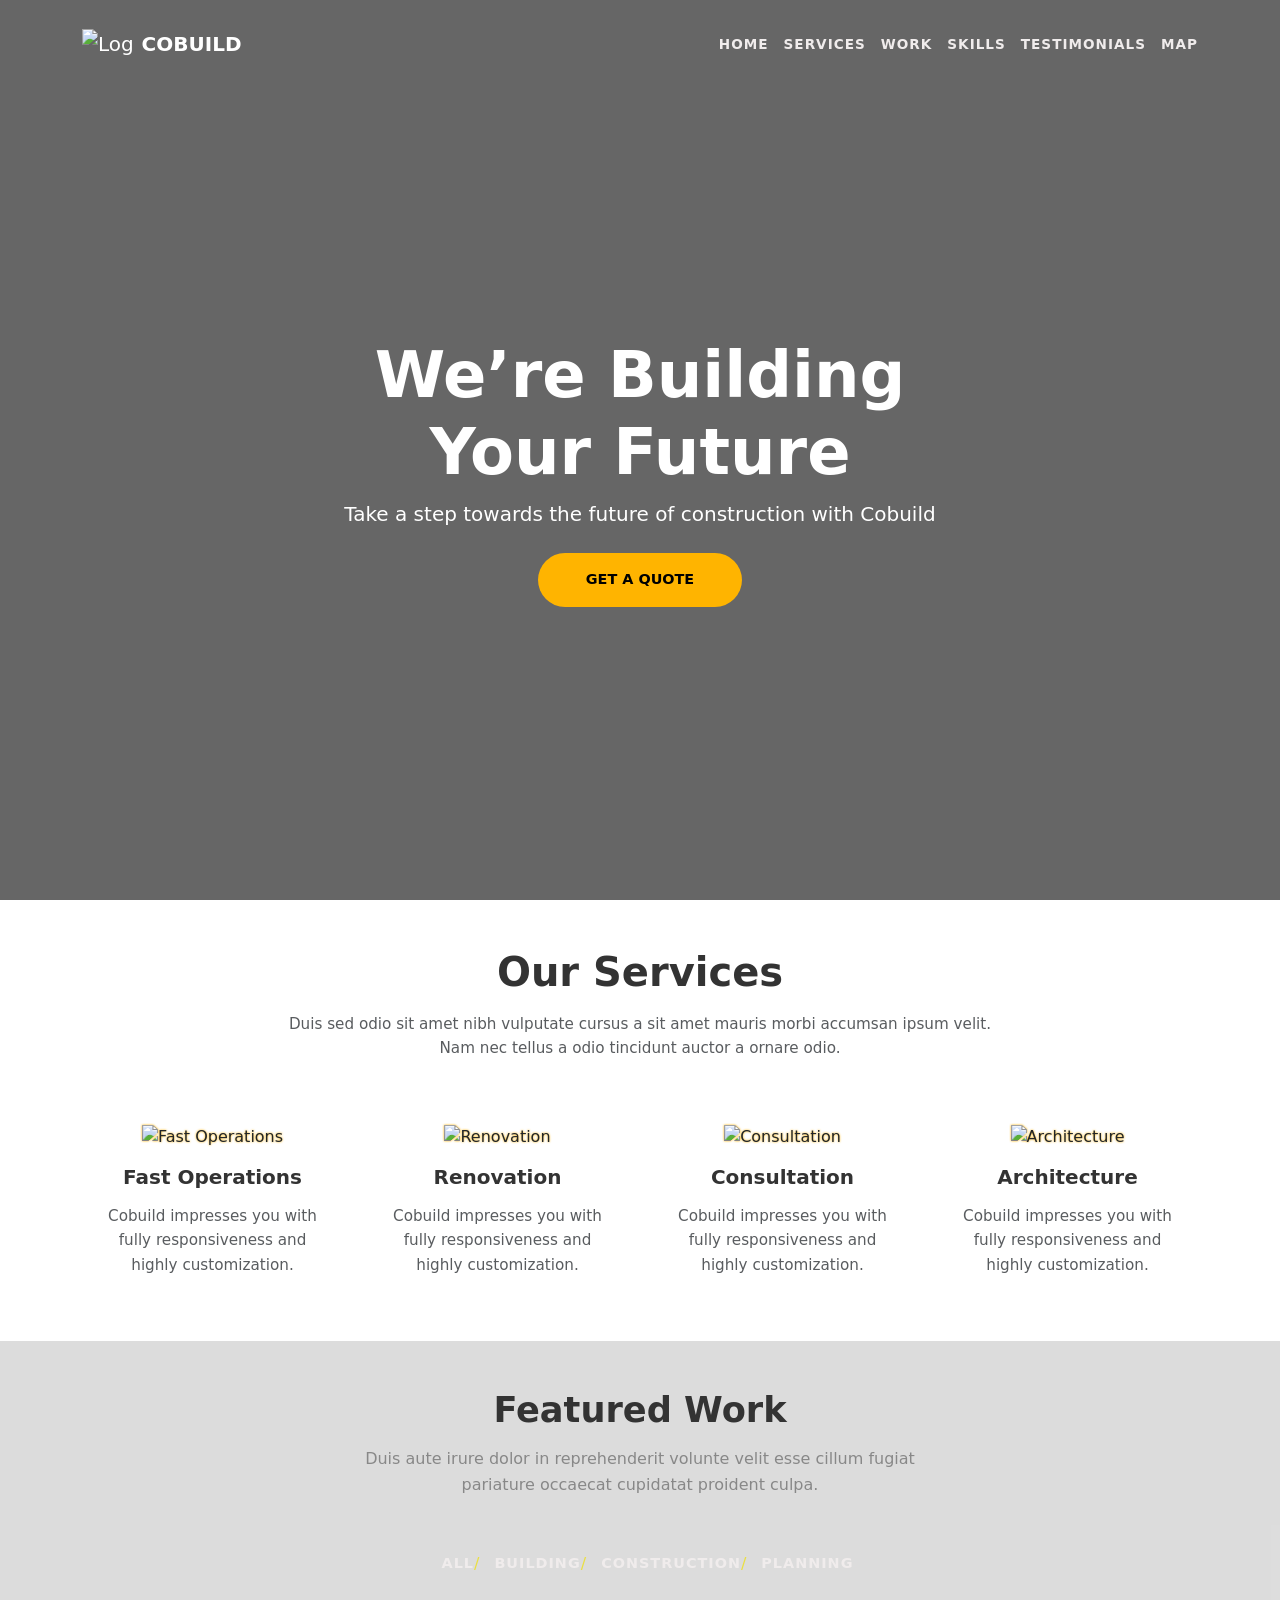
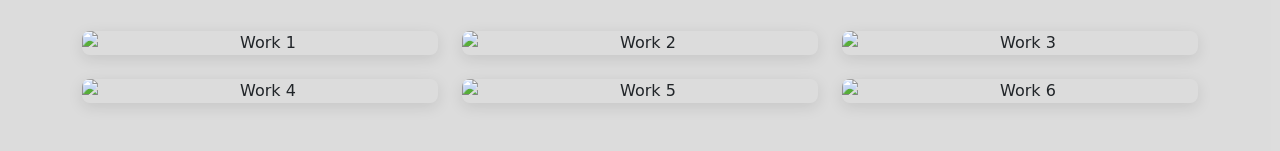
==== index.html @ 5e354870 "Adding index" ====
<!DOCTYPE html>
<html lang="en">
<head>
    <meta charset="UTF-8">
    <meta name="viewport" content="width=device-width, initial-scale=1.0">
    <title>Document</title>
    <link href="https://cdn.jsdelivr.net/npm/bootstrap@5.0.2/dist/css/bootstrap.min.css" rel="stylesheet"
        integrity="sha384-EVSTQN3/azprG1Anm3QDgpJLIm9Nao0Yz1ztcQTwFspd3yD65VohhpuuCOmLASjC" crossorigin="anonymous">
    <link rel="stylesheet" href="style.css">
    <link rel="stylesheet" href="https://cdnjs.cloudflare.com/ajax/libs/font-awesome/6.0.0/css/all.min.css">
</head>
</head>
<body>
    <header class="hero-section">
        <div class="overlay"></div>
        
        <nav class="navbar navbar-expand-lg navbar-dark pt-4">
            <div class="container">
                <a class="navbar-brand d-flex align-items-center" href="#">
                    <img src="images\logo-dark.png" alt="Logo" width="30%" height="30" class="me-2"> 
                    <span class="fw-bold">COBUILD</span>
                </a>
                <div class="collapse navbar-collapse justify-content-end">
                    <ul class="navbar-nav">
                        <li class="nav-item"><a class="nav-link" href="#">HOME</a></li>
                        <li class="nav-item"><a class="nav-link" href="#">SERVICES</a></li>
                        <li class="nav-item"><a class="nav-link" href="#">WORK</a></li>
                        <li class="nav-item"><a class="nav-link" href="#">SKILLS</a></li>
                        <li class="nav-item"><a class="nav-link" href="#">TESTIMONIALS</a></li>
                        <li class="nav-item"><a class="nav-link" href="#">MAP</a></li>
                    </ul>
                </div>
            </div>
        </nav>

        <div class="container hero-content text-center text-white">
            <div class="row justify-content-center">
                <div class="col-md-8">
                    <h1 class="display-3 fw-bold">We’re Building Your Future</h1>
                    <p class="lead mb-4">Take a step towards the future of construction with Cobuild</p>
                    <a href="#" class="btn btn-warning btn-lg px-5 py-3 rounded-pill fw-bold text-uppercase">Get a Quote</a>
                </div>
            </div>
        </div>
    </header>

    <!------------------------------------------------------------->

    <section class="services-section py-5">
        <div class="container text-center">
            <div class="row justify-content-center mb-5">
                <div class="col-lg-8">
                    <h2 class="display-5 fw-bold mb-3">Our Services</h2>
                    <p class="text-muted">Duis sed odio sit amet nibh vulputate cursus a sit amet mauris morbi accumsan ipsum velit. Nam nec tellus a odio tincidunt auctor a ornare odio.</p>
                </div>
            </div>

            <div class="row g-4">
                <div class="col-md-3 service-item">
                    <div class="service-icon mb-3">
                        <img src="images\img1.png" alt="Fast Operations">

                    </div>
                    <h4 class="fw-bold">Fast Operations</h4>
                    <p class="text-muted px-3">Cobuild impresses you with fully responsiveness and highly customization.</p>
                </div>

                <div class="col-md-3 service-item">
                    <div class="service-icon mb-3">
                        <img src="images\img2.png" alt="Renovation">
                    </div>
                    <h4 class="fw-bold">Renovation</h4>
                    <p class="text-muted px-3">Cobuild impresses you with fully responsiveness and highly customization.</p>
                </div>

                <div class="col-md-3 service-item">
                    <div class="service-icon mb-3">
                        <img src="images\img3 (1).png" alt="Consultation">
                    </div>
                    <h4 class="fw-bold">Consultation</h4>
                    <p class="text-muted px-3">Cobuild impresses you with fully responsiveness and highly customization.</p>
                </div>

                <div class="col-md-3 service-item">
                    <div class="service-icon mb-3">
                        <img src="images\img4.png" alt="Architecture">
                    </div>
                    <h4 class="fw-bold">Architecture</h4>
                    <p class="text-muted px-3">Cobuild impresses you with fully responsiveness and highly customization.</p>
                </div>
            </div>
        </div>
    </section>

    <section class="portfolio-section py-5" style="background-color: #d3d3d3c7;">
        <div class="container text-center">
            
            <div class="header-content mb-5">
                <h2 class="section-title">Featured Work</h2>
                <p class="section-subtitle mx-auto">
                    Duis aute irure dolor in reprehenderit volunte velit esse cillum fugiat 
                    pariature occaecat cupidatat proident culpa.
                </p>
            </div>

            <ul class="nav filter-nav justify-content-center mb-5">
                <li class="nav-item"><a href="#" class="nav-link active">All</a></li>
                <li class="nav-item separator">/</li>
                <li class="nav-item"><a href="#" class="nav-link">Building</a></li>
                <li class="nav-item separator">/</li>
                <li class="nav-item"><a href="#" class="nav-link">Construction</a></li>
                <li class="nav-item separator">/</li>
                <li class="nav-item"><a href="#" class="nav-link">Planning</a></li>
            </ul>

            <div class="row row-cols-1 row-cols-md-2 row-cols-lg-3 g-4">
                <div class="col">
                    <div class="portfolio-item">
                        <img src="images\1.jpg_1.jpeg" alt="Work 1" class="img-fluid">
                    </div>
                </div>
                <div class="col">
                    <div class="portfolio-item">
                        <img src="images\2.jpg.jpeg" alt="Work 2" class="img-fluid">
                    </div>
                </div>
                <div class="col">
                    <div class="portfolio-item">
                        <img src="images\3.jpg_1.jpeg" alt="Work 3" class="img-fluid">
                    </div>
                </div>
                <div class="col">
                    <div class="portfolio-item">
                        <img src="images\4.jpg_1.jpeg" alt="Work 4" class="img-fluid">
                    </div>
                </div>
                <div class="col">
                    <div class="portfolio-item">
                        <img src="images\5.jpg_1.jpeg" alt="Work 5" class="img-fluid">
                    </div>
                </div>
                <div class="col">
                    <div class="portfolio-item">
                        <img src="images\6.jpg_1.jpeg" alt="Work 6" class="img-fluid">
                    </div>
                </div>
            </div>

        </div>
    </section>

</body>
</html>
---- style.css ----
/* Hero Section Container */
.hero-section {
    position: relative;
    height: 100vh;
    min-height: 600px;
    background: url(images/1.jpg_2.jpeg) no-repeat center center/cover;
    overflow: hidden;
}

/* Dark Overlay to make text pop */
.overlay {
    position: absolute;
    top: 0;
    left: 0;
    width: 100%;
    height: 100%;
    background: rgba(0, 0, 0, 0.6); /* Adjust transparency here */
    z-index: 1;
}

/* Ensure content stays above the overlay */
.navbar, .hero-content {
    position: relative;
    z-index: 2;
}

/* Vertical centering for the hero text */
.hero-content {
    height: calc(100vh - 100px); /* Adjusting for navbar height */
    display: flex;
    align-items: center;
    justify-content: center;
}

/* Customizing the Navbar Menu Container */
.collapse.navbar-collapse {
    transition: all 0.3s ease-in-out;
}

/* Customizing the Nav List */
.navbar-nav {
    gap: 0;
    display: flex;
    align-items: center;
}

/* Customizing Nav Items */
.nav-item {
    position: relative;
}

/* Customizing the Navbar links */
.nav-link {
    font-size: 0.85rem;
    font-weight: 600;
    letter-spacing: 1px;
    margin-left: 15px;
    padding: 8px 0 !important;
    color: #f0ecec !important;
    position: relative;
    transition: all 0.3s ease-in-out;
    display: inline-block;
}

/* Hover Effect - Underline Animation */
.nav-link::after {
    content: '';
    position: absolute;
    bottom: -5px;
    left: 0;
    width: 0;
    height: 2px;
    background: #ffb400;
    transition: width 0.3s ease-in-out;
}

.nav-link:hover::after {
    width: 100%;
}

/* Hover Color Change */
.nav-link:hover {
    color: #07140d !important;
}

/* Custom Button Styling */
.btn-warning {
    background-color: #ffb400;
    border: none;
    font-size: 0.9rem;
}

.btn-warning:hover {
    background-color: hwb(63 21% 2% / 0.971);
}

/* --------------------------------------------------*/

/* Section Typography */

.section-title {
    font-weight: 700;
    font-size: 2.5rem;
    color: hsl(0, 0%, 20%);
    margin-bottom: 15px;
}

.section-subtitle {
    max-width: 600px;
    color: black;
    line-height: 1.6;
}

/* Filter Navigation */
.filter-nav {
    list-style: none;
    padding: 0;
}

.filter-nav .nav-link {
    font-weight: 600;
    text-transform: uppercase;
    font-size: 0.9rem;
    letter-spacing: 1px;
    transition: color 0.3s ease;
    padding: 0 15px;
}

.filter-nav .nav-link:hover, 
.filter-nav .nav-link.active {
    color: hwb(45 3% 0%); /* Or your preferred brand color */
}

.filter-nav .separator {
    color: hsl(56, 80%, 59%);
    display: flex;
    align-items: center;
}

/* Portfolio Item Styling */
.portfolio-item {
    position: relative;
    overflow: hidden;
    border-radius: 8px; /* Optional: adds rounded corners */
    box-shadow: 0 4px 15px rgba(0,0,0,0.1);
    cursor: pointer;
}

.portfolio-item img {
    transition: transform 0.5s ease;
    width: 100%;
    height: auto;
    display: block;
}

/* Hover Effect: Zoom image */
.portfolio-item:hover img {
    transform: scale(1.1);
}

/* Optional Overlay Effect */
.portfolio-item::after {
    content: "";
    position: absolute;
    top: 0;
    left: 0;
    width: 100%;
    height: 100%;
    background: hwb(60 92% 7% / 0.215);
    opacity: 0;
    transition: opacity 0.3s ease;
}

.portfolio-item:hover::after {
    opacity: 1;
}

/* Services Section Styles */
.services-section {
    background-color: #ffffff;
    padding: 80px 0;
}

/* Header Typography */
.services-section h2 {
    color: #333;
    font-size: 2.5rem;
}

.services-section p {
    font-size: 0.95rem;
    line-height: 1.6;
}

/* Service Item Styling */
.service-item h4 {
    font-size: 1.25rem;
    margin-bottom: 15px;
    color: #333;
}

/* Icon Container */
.service-icon img {
    width: 60px; /* Adjust size based on your icons */
    height: auto;
    /* If using SVG icons, you can apply a yellow filter here if needed */
    filter: drop-shadow(0px 0px 1px #ffb400); 
}


/* -------------------------------------------------- */

/* Progress Bar Customization */
.skill-name {
    font-weight: 700;
    font-size: 0.8rem;
    letter-spacing: 1px;
}

.skill-value {
    font-weight: 700;
    font-size: 0.8rem;
}

.progress {
    height: 6px;
    background-color: #f0f0f0;
    border-radius: 0;
    overflow: visible;
}

.progress-bar {
    background-color: #f39c12; /* Golden/Yellow color */
    border-radius: 0;
}

/* Yellow CTA Section */
.cta-bar {
    background-color: #f1b400; /* Bright yellow from image */
}

.cta-bar h3 {
    font-weight: 400;
    font-size: 1.75rem;
}

.cta-bar .btn-outline-light {
    border-width: 1px;
    font-size: 0.8rem;
    font-weight: 700;
    letter-spacing: 0.5px;
    transition: all 0.3s ease;
}

.cta-bar .btn-outline-light:hover {
    background-color: white;
    color: #f1b400;
}

/* ----------------------------------------------------------------------------*/

.section-heading {
    font-weight: 500;
    font-size: 2.2rem;
    line-height: 1.2;
}

.sub-text {
    line-height: 1.8;
    font-size: 0.95rem;
}

/* Progress Bars Custom Styling */
.skill-label, .skill-percent {
    font-weight: 700;
    font-size: 0.75rem;
    letter-spacing: 1px;
    margin-bottom: 5px;
}

.progress-container {
    height: 4px;
    background-color: #f0f0f0;
    width: 100%;
    position: relative;
}

.progress-fill {
    height: 100%;
    background-color: #f39c12; /* Golden Yellow */
}

/* Yellow CTA Bar */
.cta-yellow-bar {
    background-color: #f1b400;
}

.cta-text {
    font-weight: 400;
    font-size: 1.6rem;
}

.btn-quote-outline {
    border: 1px solid #fff;
    color: #fff;
    border-radius: 50px;
    padding: 10px 30px;
    font-weight: 600;
    font-size: 0.8rem;
    transition: 0.3s;
}

.btn-quote-outline:hover {
    background-color: #fff;
    color: #f1b400;
}

/* Testimonials Styling */
.section-title {
    font-size: 2.2rem;
    margin-bottom: 15px;
}

.section-subtitle {
    color: #888;
    max-width: 600px;
}

.testimonial-body {
    font-style: italic;
    color: #777;
    font-size: 1.05rem;
    line-height: 1.6;
}

.client-name {
    font-weight: 700;
    font-size: 0.9rem;
    margin-top: 15px;
}

.testimonial-img {
    width: 70px;
    height: 70px;
    object-fit: cover;
}

/*----------------------------------------------------------------------------------------*/

.container-error {
    max-width: 600px;
    padding: 20px;
}

/* The Gray Circle Icon */
.error-icon-circle {
    width: 60px;
    height: 60px;
    background-color: #80868b; /* Medium gray */
    color: white;
    border-radius: 50%;
    display: inline-flex;
    align-items: center;
    justify-content: center;
    font-size: 32px;
    font-weight: bold;
}

.exclamation-mark {
    line-height: 1;
}

/* Text Styling */
.error-heading {
    font-size: 1.75rem;
    font-weight: 400;
    margin-bottom: 1rem;
}

.error-subtext {
    font-size: 0.9rem;
    color: #70757a;
    line-height: 1.5;
}

/*----------------------------------------------------------------------------------------------------*/

.contact-info-section {
    padding: 80px 0;
    border-bottom: 2px solid #eee;
}

/* Icon Styling */
.icon-yellow {
    font-size: 40px;
    color: #f7b500; /* Matching the yellow in your image */
    margin-bottom: 20px;
}

/* Text Styling */
.info-box h3 {
    font-size: 18px;
    text-transform: capitalize;
    color: #333;
    margin-bottom: 15px;
}

.info-box p {
    font-size: 14px;
    line-height: 1.6;
}

/* Footer Bottom Styling */
.footer-bottom {
    padding: 30px 0;
    font-size: 18px;
}

.social-links a {
    color: #888;
    margin-left: 20px;
    text-decoration: none;
    transition: 0.3s;
}

.social-links a:hover {
    color: #f7b500;
    
}

/*----------------------------------------------------------------------------------------------------*/

/* Navigation Menu Row Styling */
.navbar .row {
    width: 100%;
    display: flex;
    align-items: center;
    justify-content: flex-start;
    gap: 0;
}

.navbar .row .col-md {
    display: flex;
    align-items: center;
    padding: 0;
    margin: 0;
}

.navbar .row .col-md a {
    font-size: 0.85rem;
    font-weight: 700;
    letter-spacing: 1px;
    text-transform: uppercase;
    color: #ffffff !important;
    text-decoration: none;
    padding: 8px 20px;
    position: relative;
    transition: all 0.3s ease-in-out;
    display: inline-block;
}

/* Underline animation on hover */
.navbar .row .col-md a::after {
    content: '';
    position: absolute;
    bottom: -5px;
    left: 0;
    width: 0;
    height: 2px;
    background: #ffb400;
    transition: width 0.3s ease-in-out;
}

.navbar .row .col-md a:hover::after {
    width: 100%;
}

.navbar .row .col-md a:hover {
    color: #ffb400 !important;
}
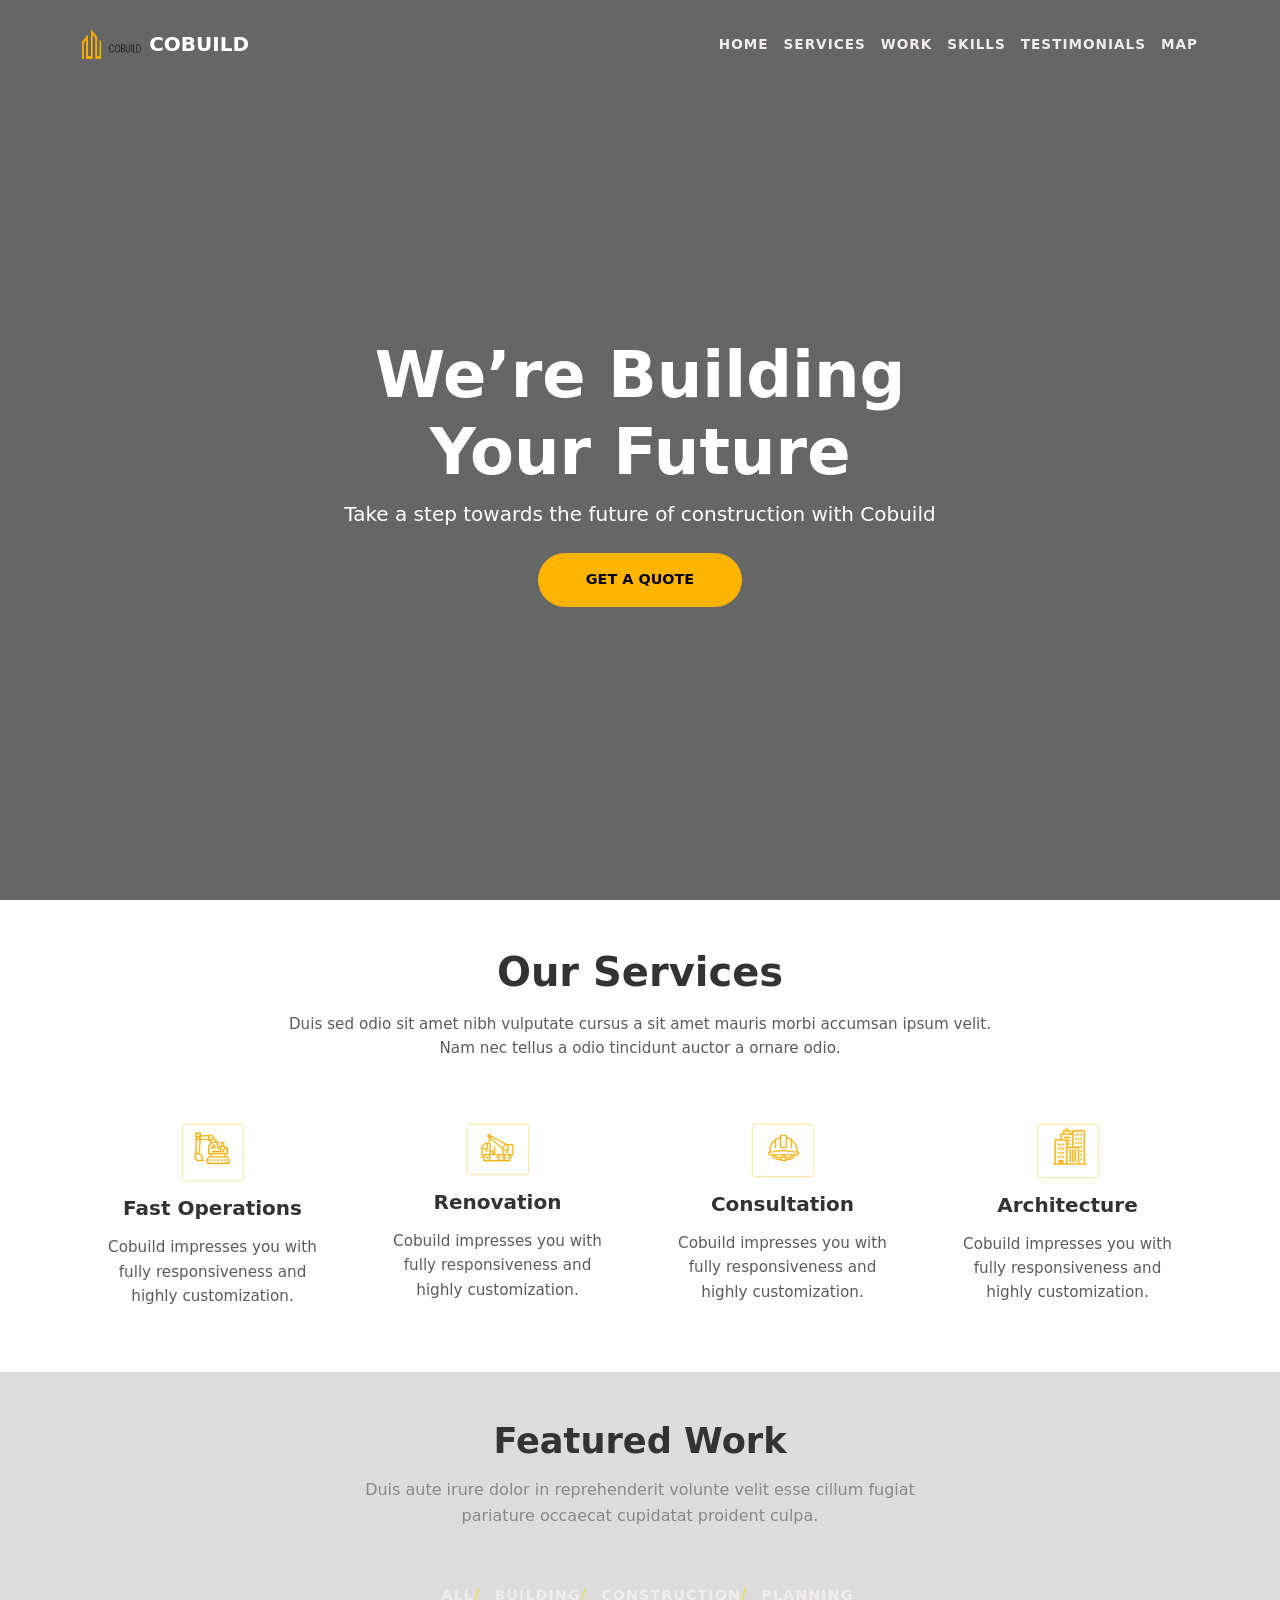
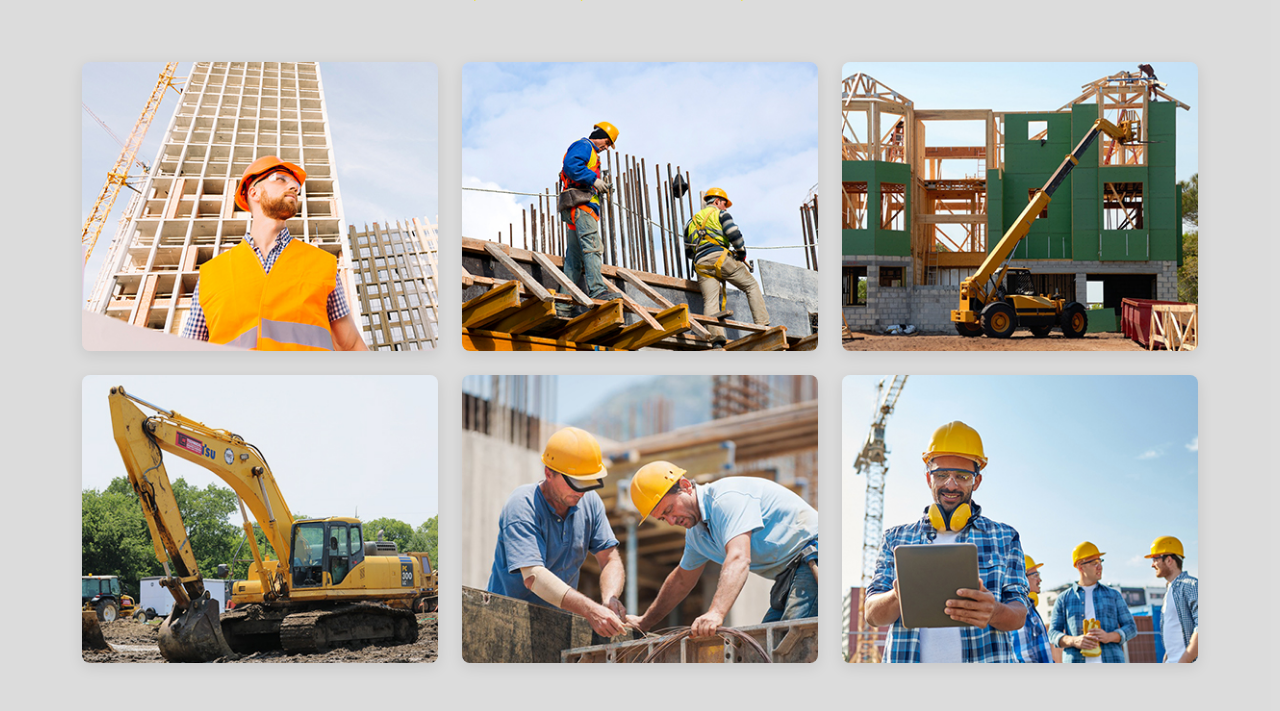
==== commit d09ab7c4: "Update index.html" ====
--- a/index.html
+++ b/index.html
@@ -17,7 +17,7 @@
         <nav class="navbar navbar-expand-lg navbar-dark pt-4">
             <div class="container">
                 <a class="navbar-brand d-flex align-items-center" href="#">
-                    <img src="images\logo-dark.png" alt="Logo" width="30%" height="30" class="me-2"> 
+                    <img src="logo-dark.png" alt="Logo" width="30%" height="30" class="me-2"> 
                     <span class="fw-bold">COBUILD</span>
                 </a>
                 <div class="collapse navbar-collapse justify-content-end">
@@ -58,7 +58,7 @@
             <div class="row g-4">
                 <div class="col-md-3 service-item">
                     <div class="service-icon mb-3">
-                        <img src="images\img1.png" alt="Fast Operations">
+                        <img src="img1.png" alt="Fast Operations">
 
                     </div>
                     <h4 class="fw-bold">Fast Operations</h4>
@@ -67,7 +67,7 @@
 
                 <div class="col-md-3 service-item">
                     <div class="service-icon mb-3">
-                        <img src="images\img2.png" alt="Renovation">
+                        <img src="img2.png" alt="Renovation">
                     </div>
                     <h4 class="fw-bold">Renovation</h4>
                     <p class="text-muted px-3">Cobuild impresses you with fully responsiveness and highly customization.</p>
@@ -75,7 +75,7 @@
 
                 <div class="col-md-3 service-item">
                     <div class="service-icon mb-3">
-                        <img src="images\img3 (1).png" alt="Consultation">
+                        <img src="img3 (1).png" alt="Consultation">
                     </div>
                     <h4 class="fw-bold">Consultation</h4>
                     <p class="text-muted px-3">Cobuild impresses you with fully responsiveness and highly customization.</p>
@@ -83,7 +83,7 @@
 
                 <div class="col-md-3 service-item">
                     <div class="service-icon mb-3">
-                        <img src="images\img4.png" alt="Architecture">
+                        <img src="img4.png" alt="Architecture">
                     </div>
                     <h4 class="fw-bold">Architecture</h4>
                     <p class="text-muted px-3">Cobuild impresses you with fully responsiveness and highly customization.</p>
@@ -116,32 +116,32 @@
             <div class="row row-cols-1 row-cols-md-2 row-cols-lg-3 g-4">
                 <div class="col">
                     <div class="portfolio-item">
-                        <img src="images\1.jpg_1.jpeg" alt="Work 1" class="img-fluid">
+                        <img src="1.jpg_1.jpeg" alt="Work 1" class="img-fluid">
                     </div>
                 </div>
                 <div class="col">
                     <div class="portfolio-item">
-                        <img src="images\2.jpg.jpeg" alt="Work 2" class="img-fluid">
+                        <img src="2.jpg.jpeg" alt="Work 2" class="img-fluid">
                     </div>
                 </div>
                 <div class="col">
                     <div class="portfolio-item">
-                        <img src="images\3.jpg_1.jpeg" alt="Work 3" class="img-fluid">
+                        <img src="3.jpg_1.jpeg" alt="Work 3" class="img-fluid">
                     </div>
                 </div>
                 <div class="col">
                     <div class="portfolio-item">
-                        <img src="images\4.jpg_1.jpeg" alt="Work 4" class="img-fluid">
+                        <img src="4.jpg_1.jpeg" alt="Work 4" class="img-fluid">
                     </div>
                 </div>
                 <div class="col">
                     <div class="portfolio-item">
-                        <img src="images\5.jpg_1.jpeg" alt="Work 5" class="img-fluid">
+                        <img src="5.jpg_1.jpeg" alt="Work 5" class="img-fluid">
                     </div>
                 </div>
                 <div class="col">
                     <div class="portfolio-item">
-                        <img src="images\6.jpg_1.jpeg" alt="Work 6" class="img-fluid">
+                        <img src="6.jpg_1.jpeg" alt="Work 6" class="img-fluid">
                     </div>
                 </div>
             </div>
@@ -150,4 +150,5 @@
     </section>
 
 </body>
-</html>+
+</html>
